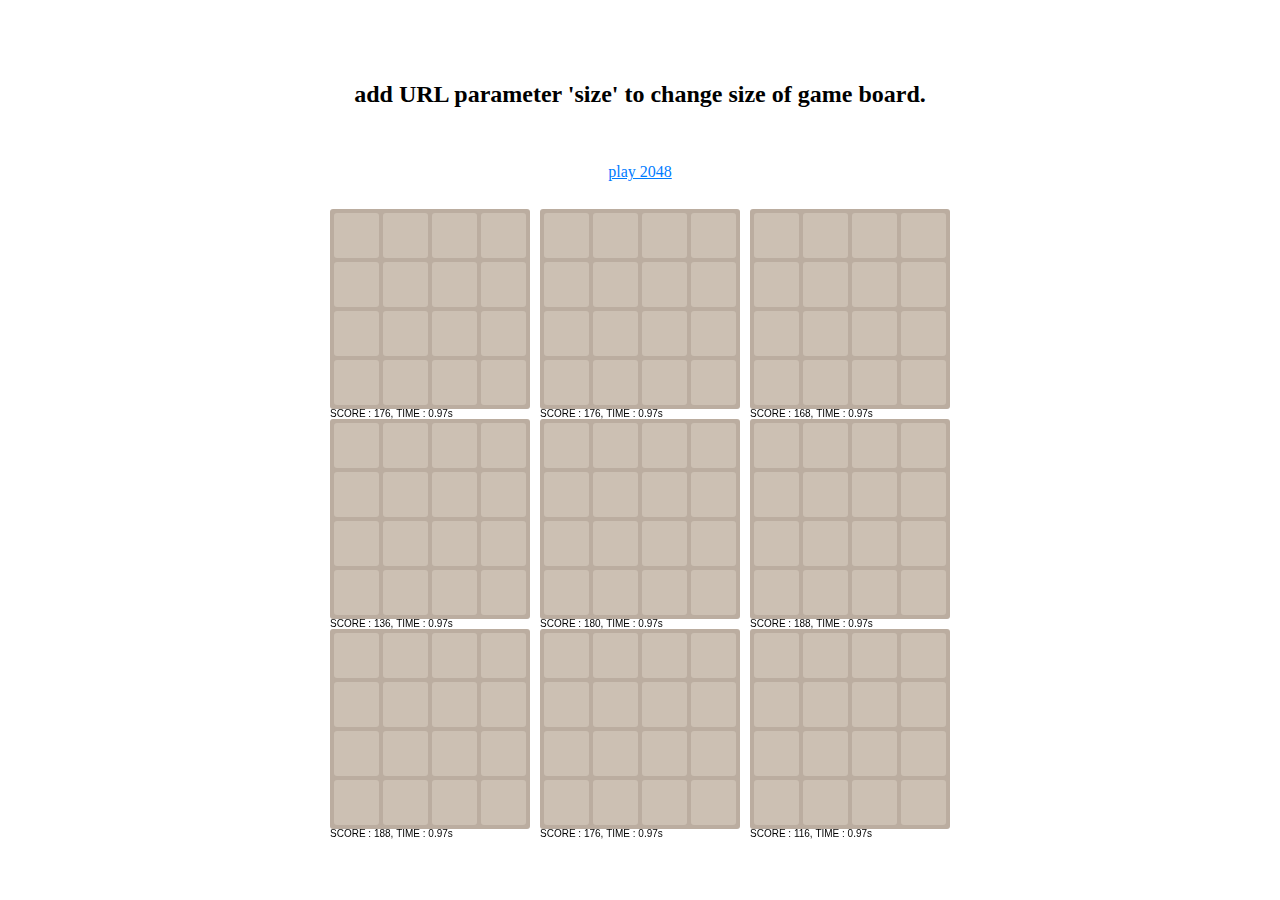
==== genetic.html @ fd9b750e "create main2.js" ====
<!DOCTYPE html>
<html lang="en">
  <head>
    <meta charset="utf-8" />
    <meta name="viewport" content="width=device-width, initial-scale=1.0">

    <title>Sketch</title>

    <link rel="stylesheet" type="text/css" href="style.css">

    <script src="libraries/p5.min.js"></script>
    <script src="libraries/p5.sound.min.js"></script>
  </head>

  <body>
    <h2>add URL parameter 'size' to change size of game board.</h2>
    </br></br>

    <a href="index.html">play 2048</a></br>

    <script src="code/agent.js"></script>
    <script src="code/game.js"></script>
    <script src="code/timer.js"></script>

    <script src="code2/generation.js"></script>
    <script src="code2/individual.js"></script>
    <script src="code2/main2.js"></script>
  </div>
  </body>
</html>
---- style.css ----
html, body {
  margin: 0;
  padding: 0;

  display: flex;
  flex-direction: column;
  justify-content: center;
  align-items: center;
  height: 100vh
}

canvas {
  display: block;
}

a {
  /* text-decoration: none; */
  color: #007BFF;
}

a:hover {
  color: #00B7FF;
}
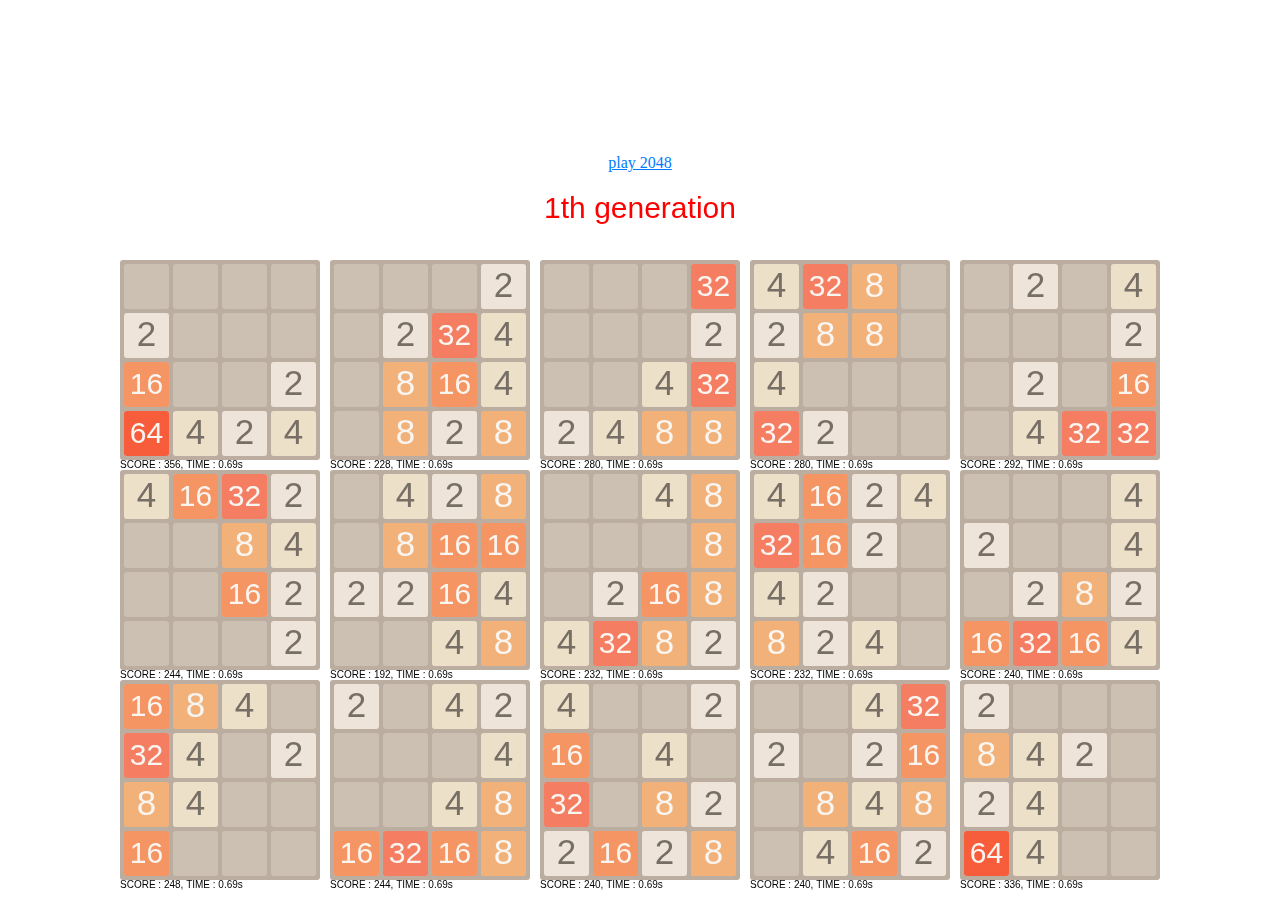
==== commit 34674b63: "change population" ====
--- a/genetic.html
+++ b/genetic.html
@@ -13,8 +13,7 @@
   </head>
 
   <body>
-    <h2>add URL parameter 'size' to change size of game board.</h2>
-    </br></br>
+    </br></br></br></br></br></br></br></br>
 
     <a href="index.html">play 2048</a></br>
 
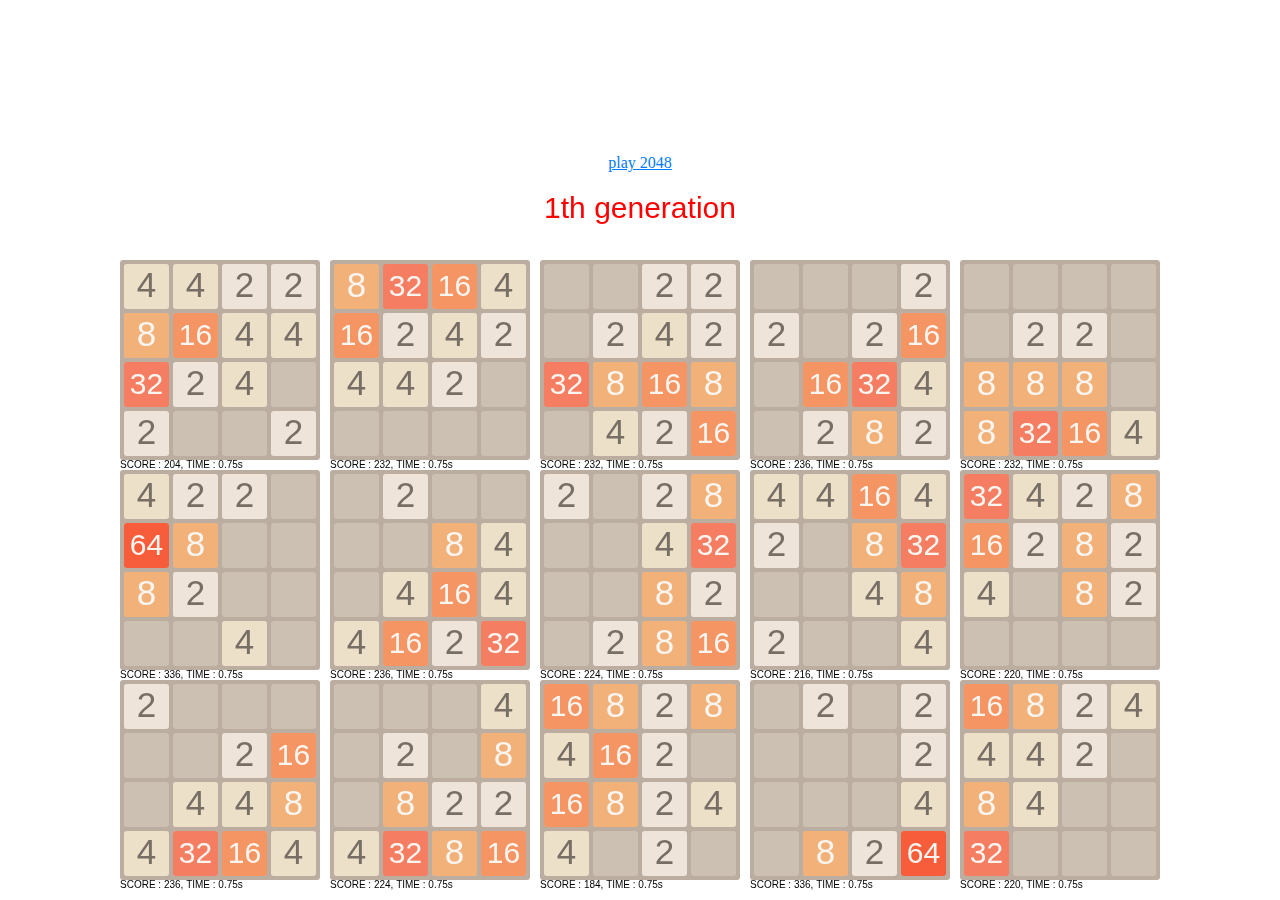
==== commit d1cd51f2: "chore: change page title" ====
--- a/genetic.html
+++ b/genetic.html
@@ -4,7 +4,7 @@
     <meta charset="utf-8" />
     <meta name="viewport" content="width=device-width, initial-scale=1.0">
 
-    <title>Sketch</title>
+    <title>genetic algorithm</title>
 
     <link rel="stylesheet" type="text/css" href="style.css">
 
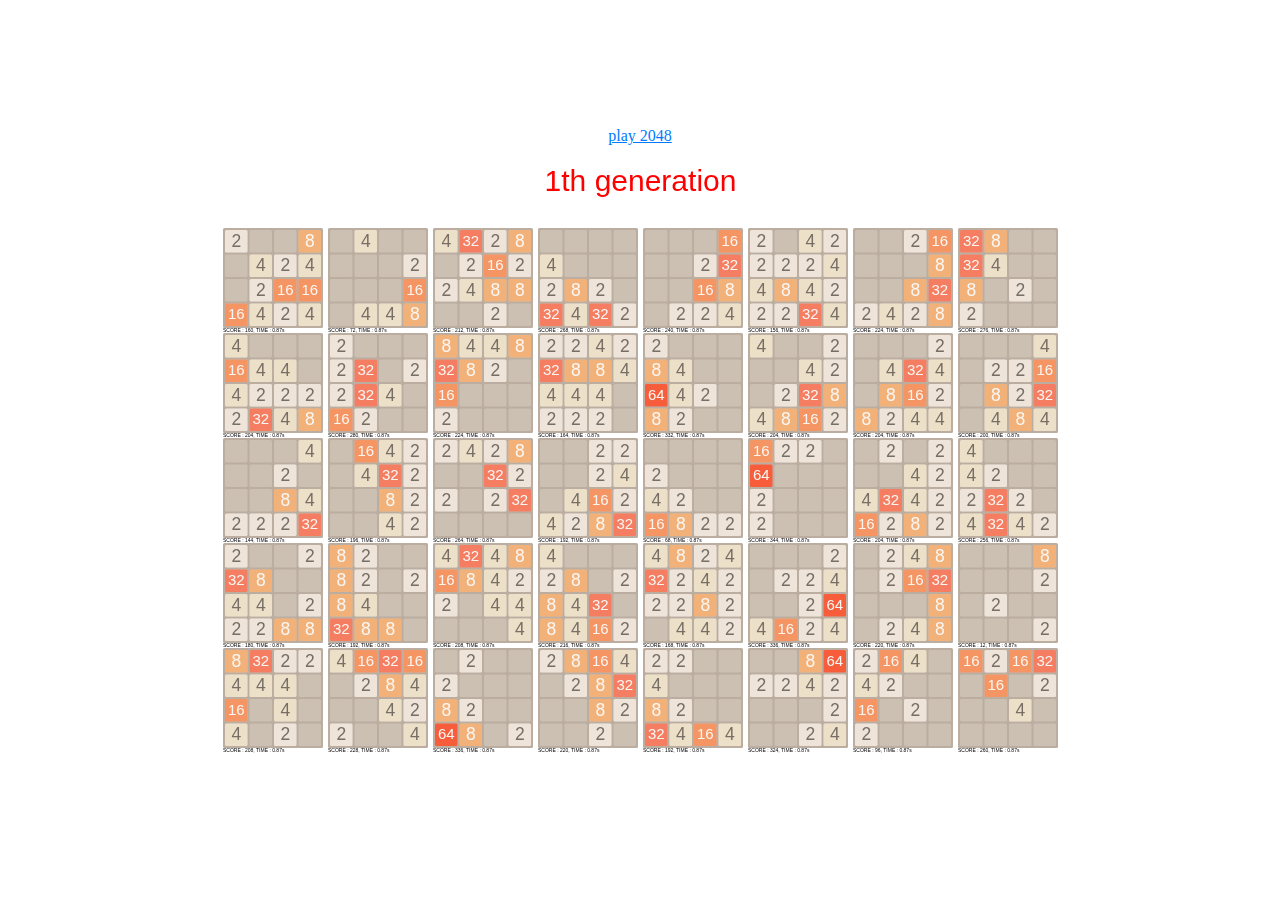
==== commit ea8fd8be: "chore: design" ====
--- a/genetic.html
+++ b/genetic.html
@@ -13,8 +13,6 @@
   </head>
 
   <body>
-    </br></br></br></br></br></br></br></br>
-
     <a href="index.html">play 2048</a></br>
 
     <script src="code/agent.js"></script>
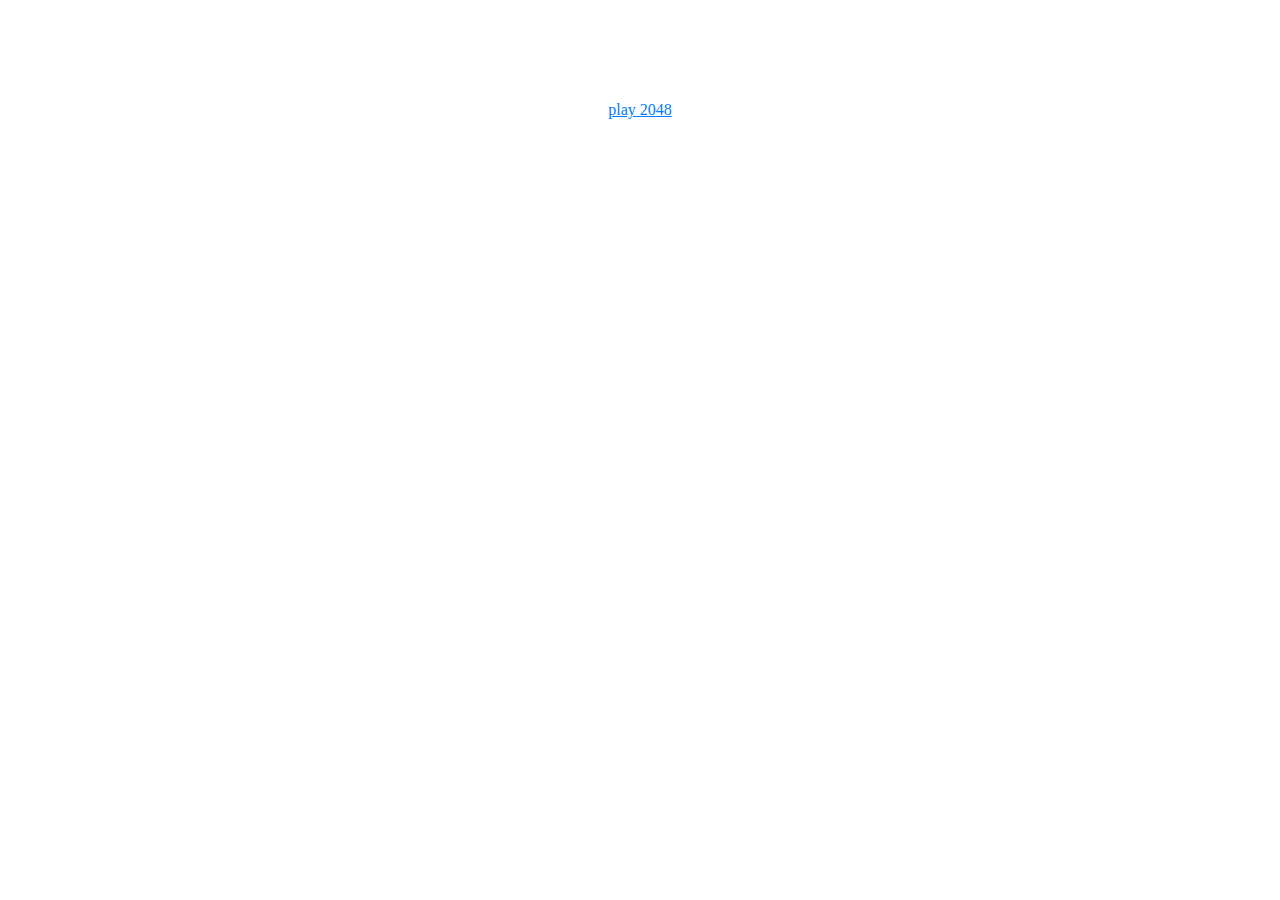
==== commit 3d935634: "feat(genetic.html) add graph of score history" ====
--- a/genetic.html
+++ b/genetic.html
@@ -10,6 +10,7 @@
 
     <script src="libraries/p5.min.js"></script>
     <script src="libraries/p5.sound.min.js"></script>
+    <script src="libraries/grafica.min.js"></script>
   </head>
 
   <body>
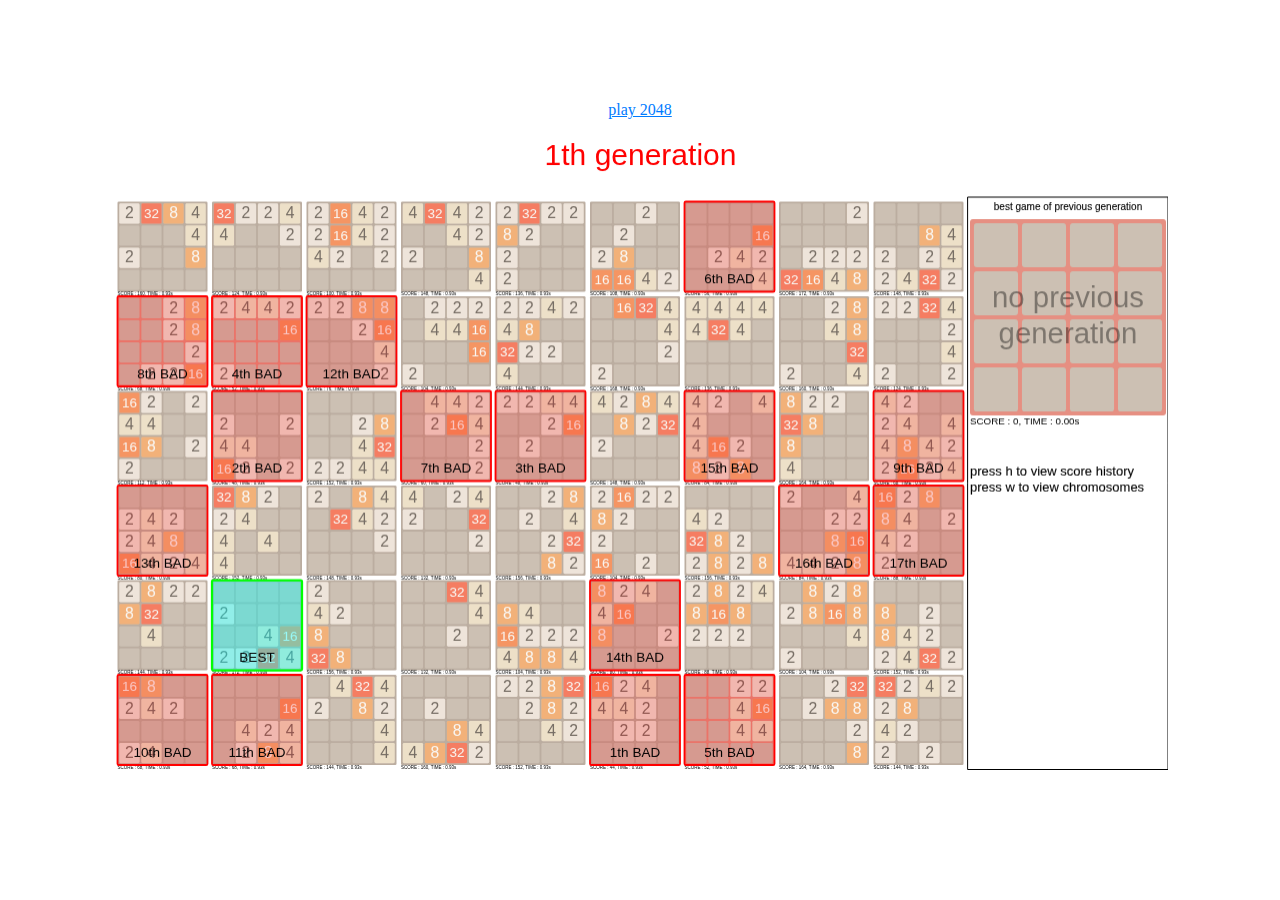
==== commit d339967b: "refactor: rename files" ====
--- a/genetic.html
+++ b/genetic.html
@@ -16,13 +16,13 @@
   <body>
     <a href="index.html">play 2048</a></br>
 
-    <script src="code/agent.js"></script>
-    <script src="code/game.js"></script>
-    <script src="code/timer.js"></script>
+    <script src="game/agent.js"></script>
+    <script src="game/game.js"></script>
+    <script src="game/timer.js"></script>
 
-    <script src="code2/generation.js"></script>
-    <script src="code2/individual.js"></script>
-    <script src="code2/main2.js"></script>
+    <script src="genetic/generation.js"></script>
+    <script src="genetic/individual.js"></script>
+    <script src="genetic.js"></script> <!-- main -->
   </div>
   </body>
 </html>
